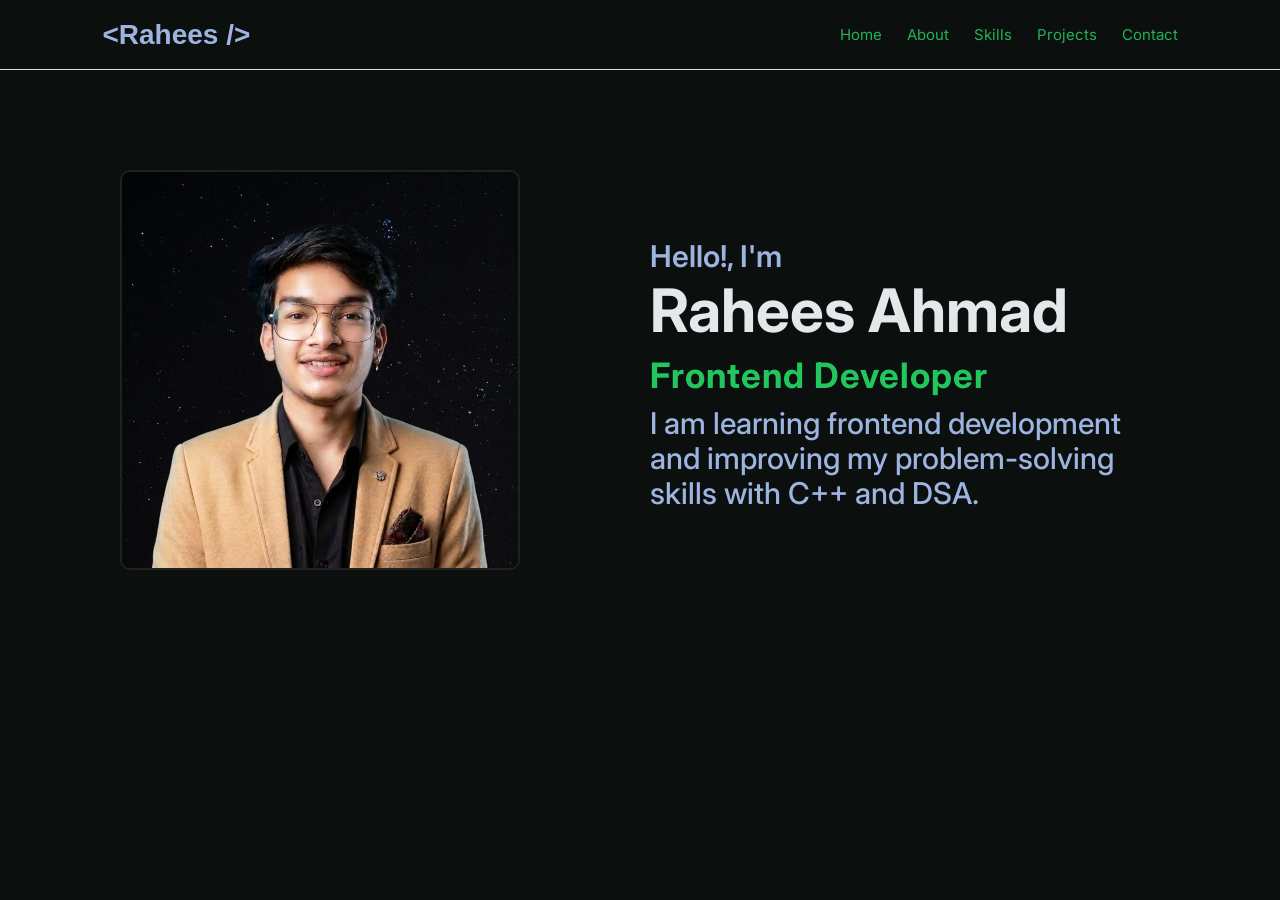
==== Portfolio.html @ 4cfa765a "intial commit" ====
<!DOCTYPE html>
<html lang="en">
<head>
    <meta charset="UTF-8">
    <meta name="viewport" content="width=device-width, initial-scale=1.0">
    <title>Rahees Ahmad | Portfolio</title>
    <link rel="stylesheet" href="Portfolio.css">
    <link rel="preconnect" href="https://fonts.googleapis.com">
<link rel="preconnect" href="https://fonts.gstatic.com" crossorigin>
<link href="https://fonts.googleapis.com/css2?family=Inter:ital,opsz,wght@0,14..32,100..900;1,14..32,100..900&display=swap" rel="stylesheet">
  
</head>

<body>
    <nav id="navbar">
    
        <h2>&lt;Rahees /&gt;</h2>

        <div class="nav-links">
            <a href="#home">Home</a>
            <a href="#about">About</a>
            <a href="#skills">Skills</a>
            <a href="#projects">Projects</a>
            <a href="#contact">Contact</a>
        </div>
    </nav>
   <main>
    <section id="home">
        <div id="profilepic">
            <img src="profilepic.jpeg" alt="Rahees Ahmad" >
        </div>
        <div id="profile">
            <p>Hello!, I'm</p>
            <h1>Rahees Ahmad</h1>
            <h3>Frontend Developer</h3>
            <p>I am learning frontend development and improving my problem-solving skills with C++ and DSA. </p>
        </div>
    </section>
 </main>
</body>
</html>
---- Portfolio.css ----
* {
    margin: 0;
    padding: 0;
    box-sizing: border-box;
    scroll-behavior: smooth;
}

body {
    
    background: #0b0f0e;
    color: #e5e7eb;
    font-family: "Inter", sans-serif;
   font-optical-sizing: auto;
   font-weight: 400;
   font-style: normal;
     background-image: url("https://images.unsplash.com/photo-1577657254137-b81fccd70587?q=80&w=1074&auto=format&fit=crop&ixlib=rb-4.1.0&ixid=M3wxMjA3fDB8MHxwaG90by1wYWdlfHx8fGVufDB8fHx8fA%3D%3D");
    background-size: cover;
    background-position: center;
    background-repeat: no-repeat;
   
}

#navbar {
    height: 70px;
    padding: 0 8%;

    display: flex;
    justify-content: space-between;
    align-items: center;

    background-image: url("https://images.unsplash.com/photo-1544637912-761c7e212891?q=80&w=1244&auto=format&fit=crop&ixlib=rb-4.1.0&ixid=M3wxMjA3fDB8MHxwaG90by1wYWdlfHx8fGVufDB8fHx8fA%3D%3D");
    background-position: center;
    background-size: cover;
    background-repeat: no-repeat;

    border-bottom: 1px solid #ddd;

    position: sticky;
    top: 0;
    z-index: 10;
}

#navbar h2 {
    font-size: 28px;
    font-family: 'Gill Sans', 'Gill Sans MT', Calibri, 'Trebuchet MS', sans-serif;
    color: #9db4e1;
}

.nav-links {
    display: flex;
    gap: 25px;
}

.nav-links a {
    text-decoration: none;
    color: #23b257;
    font-size: 15px;
}

.nav-links a:hover {
    color: #86efac;
    text-decoration: underline;
}

#home {
  margin-top: 100px;
    display: flex;
    justify-content: center;
    align-items: center;
    gap: 100px;
    
    
    
}

#profilepic {
    margin-left: 20px;
    width: 400px;
    height:400px ;
    border: 2px solid #212121;
    border-radius: 10px;
    overflow: hidden;
    transform: translate(-30px);
}

#profilepic img {
    width: 100%;
    height: 100%;
    object-fit: cover;
    object-position: center top;
}

#profile {
    margin-top: 0px;
    max-width: 500px;

}

#profile h1{
    font-size: 60px;
}
#profile h3{
    margin-top: 8px;
    font-size: 35px;
     color: #22c55e;
     font-weight: 700;
     letter-spacing: 1px;
    
}
#profile p{
    font-size: 30px;
    margin-top: 10px;
   line-height: 35px;
}
#profile p:first-child {
    color: #9db4e1;
    font-weight: 600;
}
#profile p:last-child {
    color: #9db4e1;
    font-weight: 500;
    
}
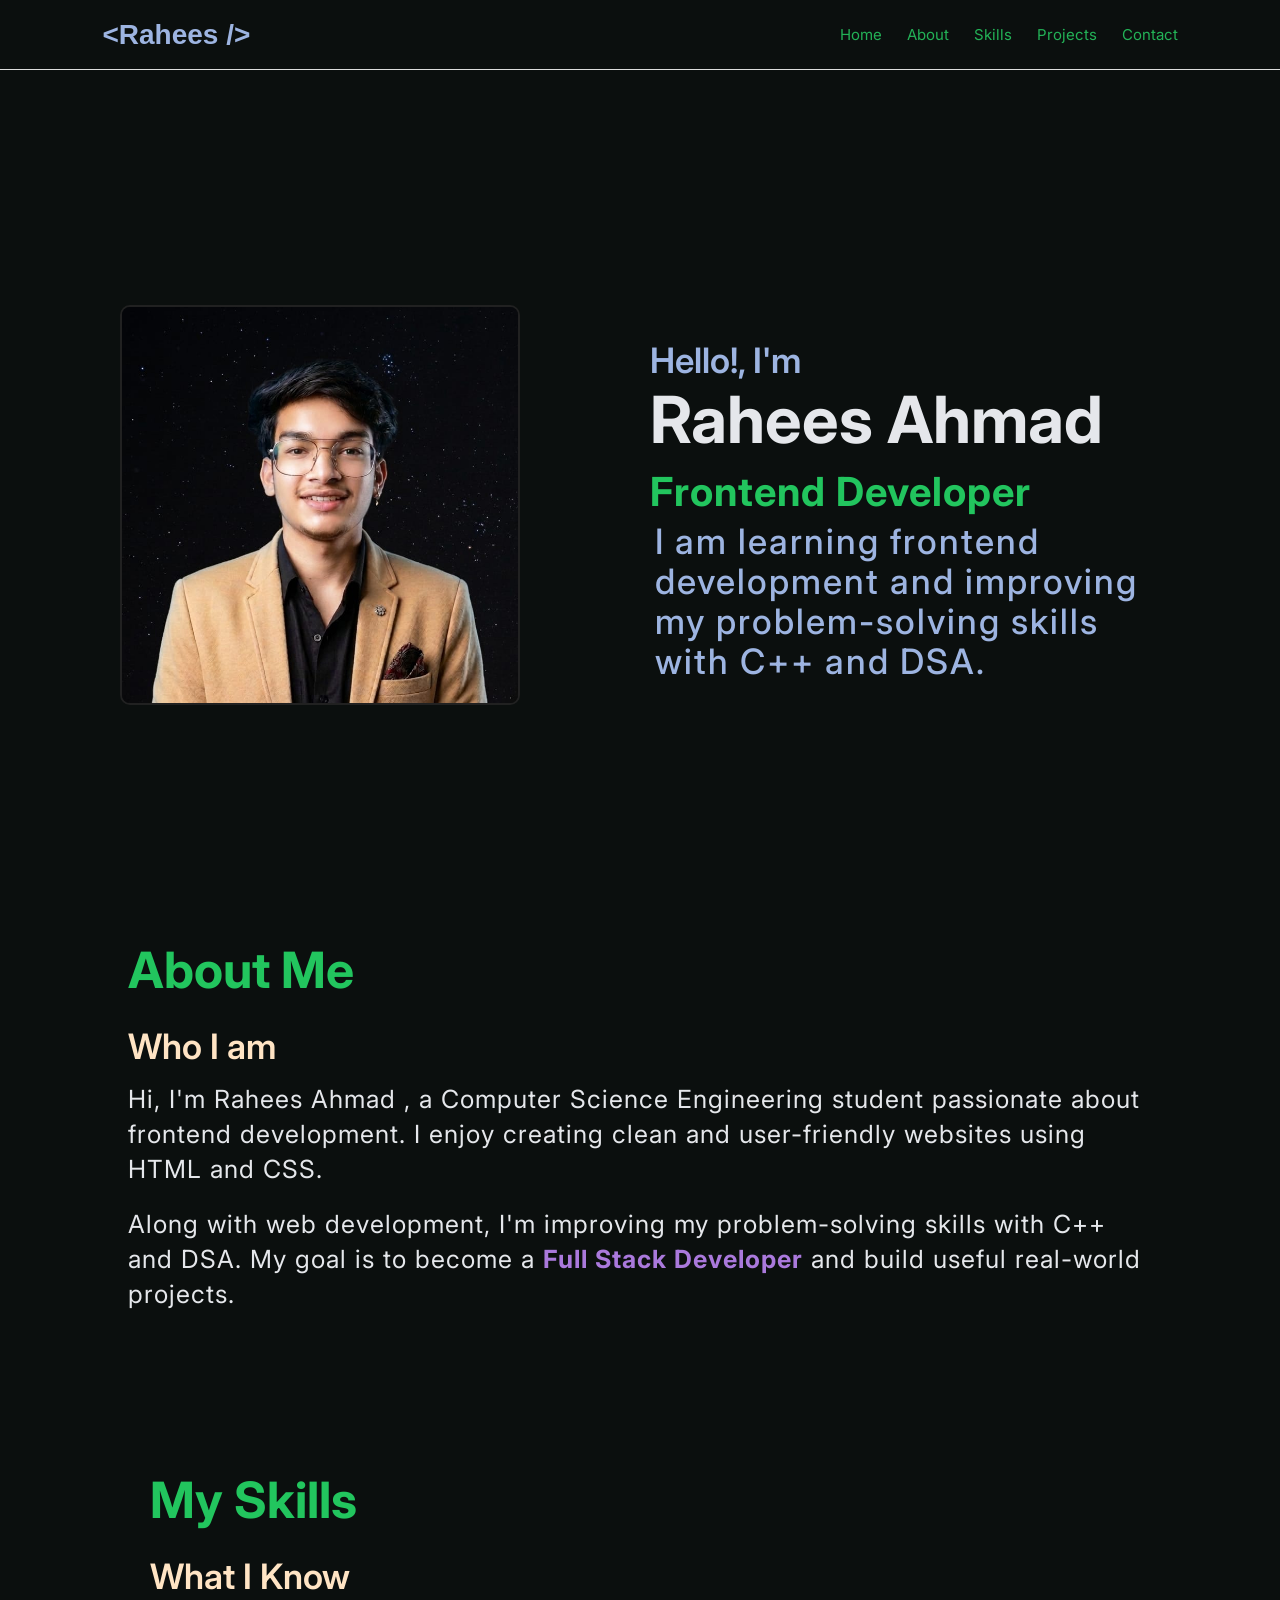
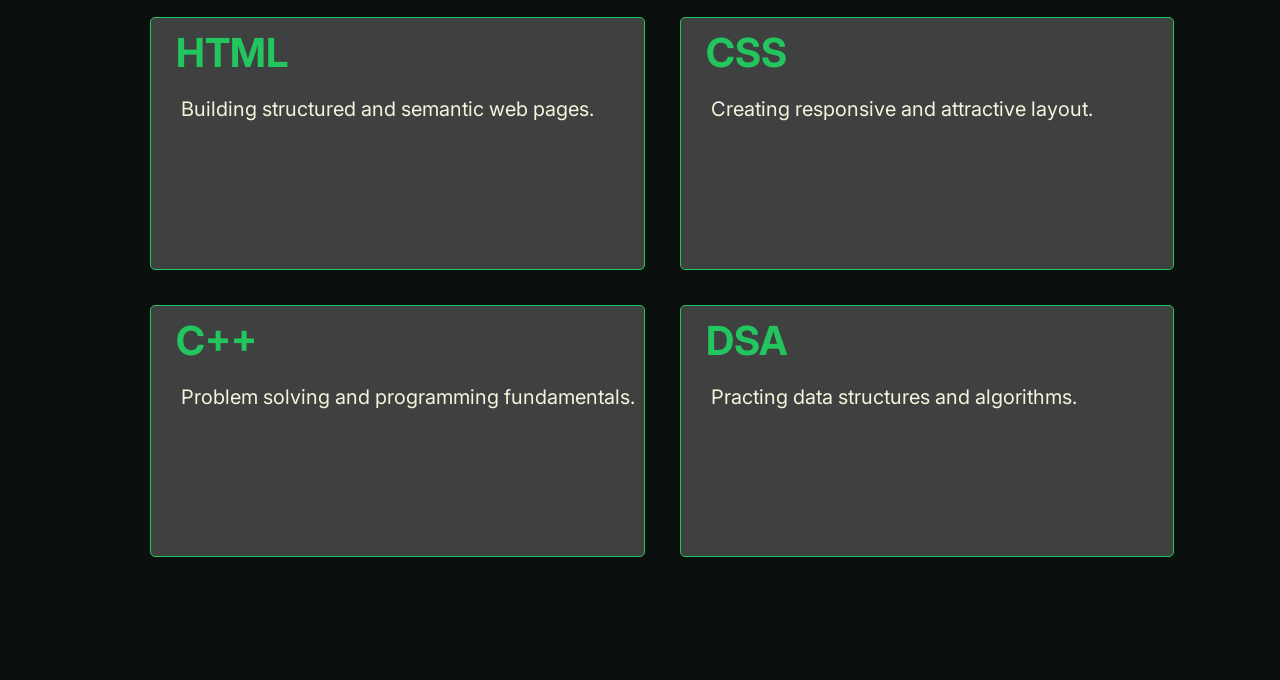
==== commit a762f720: "added skills" ====
--- a/Portfolio.html
+++ b/Portfolio.html
@@ -36,6 +36,48 @@
             <p>I am learning frontend development and improving my problem-solving skills with C++ and DSA. </p>
         </div>
     </section>
+
+    <section id="about">
+       <div id="content">
+         <h2> About Me</h2>
+         <h3>Who I am</h3>
+          <p id="content1">
+            Hi, I'm Rahees Ahmad , a Computer Science Engineering student passionate about frontend development. I enjoy creating clean and user-friendly websites using HTML and CSS.
+          </p>
+          <br>
+          <p id="content2">
+            Along with web development, I'm improving my problem-solving skills with C++ and DSA.
+            My goal is to become a <strong>Full Stack Developer</strong> and build useful real-world projects.
+         </p>
+       </div>
+    </section>
+    <section id="skills">
+        <div id="skill-content">
+            <h2>My Skills</h2>
+            <h3>What I Know</h3>
+        </div>
+        <div id="cards">
+            <div class="card" id="card1">
+              
+                 <h3>HTML</h3>
+                 <p>Building structured and semantic web pages.</p>
+            </div>
+            <div class="card">
+                <h3>CSS</h3>
+                <p>Creating responsive and attractive layout.</p>
+            </div>
+            <div class="card">
+                <h3>C++</h3>
+                <p>Problem solving and programming fundamentals.</p>
+            </div>
+
+            <div class="card">
+                <h3>DSA</h3>
+                <p>Practing data structures and algorithms.</p>
+            </div>
+        </div>
+
+    </section>
  </main>
 </body>
 </html>
--- a/Portfolio.css
+++ b/Portfolio.css
@@ -63,13 +63,12 @@
 }
 
 #home {
-  margin-top: 100px;
+    min-height: 70vh;
+  margin-top: 120px;
     display: flex;
     justify-content: center;
     align-items: center;
     gap: 100px;
-    
-    
     
 }
 
@@ -93,31 +92,132 @@
 #profile {
     margin-top: 0px;
     max-width: 500px;
-
 }
 
 #profile h1{
-    font-size: 60px;
+    font-size: 65px;
 }
 #profile h3{
     margin-top: 8px;
-    font-size: 35px;
+    font-size: 40px;
      color: #22c55e;
      font-weight: 700;
      letter-spacing: 1px;
     
 }
 #profile p{
-    font-size: 30px;
+    font-size: 35px;
     margin-top: 10px;
-   line-height: 35px;
+   line-height: 40px;
 }
 #profile p:first-child {
     color: #9db4e1;
     font-weight: 600;
+    
 }
 #profile p:last-child {
+    margin-top: 5px;
     color: #9db4e1;
     font-weight: 500;
-    
-}+    letter-spacing: 2px;
+    padding-left: 5px;
+    
+}
+
+
+#about{
+    min-height: 70vh;
+    padding: 100px 10%;
+    margin-top: 20px;
+}
+#content{
+    max-width: 80vw;
+}
+#about h2{
+    font-size: 50px;
+    margin-bottom: 25px;
+    font-weight: 700;
+    color: #22c55e;
+
+}
+#about h3{
+    font-size: 35px;
+    margin-bottom: 15px;
+    font-weight: 600;
+    color: bisque;
+}
+#content1{
+    font-size: 25px;
+    line-height: 35px;
+    letter-spacing: 1px;
+    
+}
+#content2{
+    font-size: 25px;
+    line-height: 35px;
+    letter-spacing: 1px;
+}
+strong{
+    color: #aa79dc;
+    
+}
+
+#skills{
+    min-height: 90vh;
+    min-width: 80vw;
+    padding-left: 150px;
+   
+}
+
+#skill-content h2{
+    font-size: 50px;
+    margin-bottom: 25px;
+    font-weight: 700;
+    color: #22c55e;
+}
+
+#skill-content h3{
+        font-size: 35px;
+    margin-bottom: 20px;
+    font-weight: 600;
+    color: bisque;
+}
+
+#cards{
+    width: 80vw;
+    height: 60vh;
+    display: grid;
+    grid-template-columns: repeat(2,1fr);
+    justify-content: center;
+    gap: 35px;
+}
+.card{
+    font-size: 25px;
+    background-color: #3f4040;
+    color: rgb(34, 197, 94);
+    padding-bottom: 10px;
+    padding-left: 10px;
+    padding-top: 10px;
+    border-radius: 5px;
+    max-width: 600px;
+    border: 1px solid rgb(34,197,94);
+
+}
+.card h3{
+     padding-left: 15px;
+     padding-bottom: 20px;
+    font-size: 40px;
+    align-content: center;
+}
+.card p{
+    padding-left: 20px;
+    font-size: 20px;
+    color:beige;
+}
+.card img{
+    width: 60px;
+    height: 60px;
+  object-fit: contain;
+  transition: .3s;
+}
+
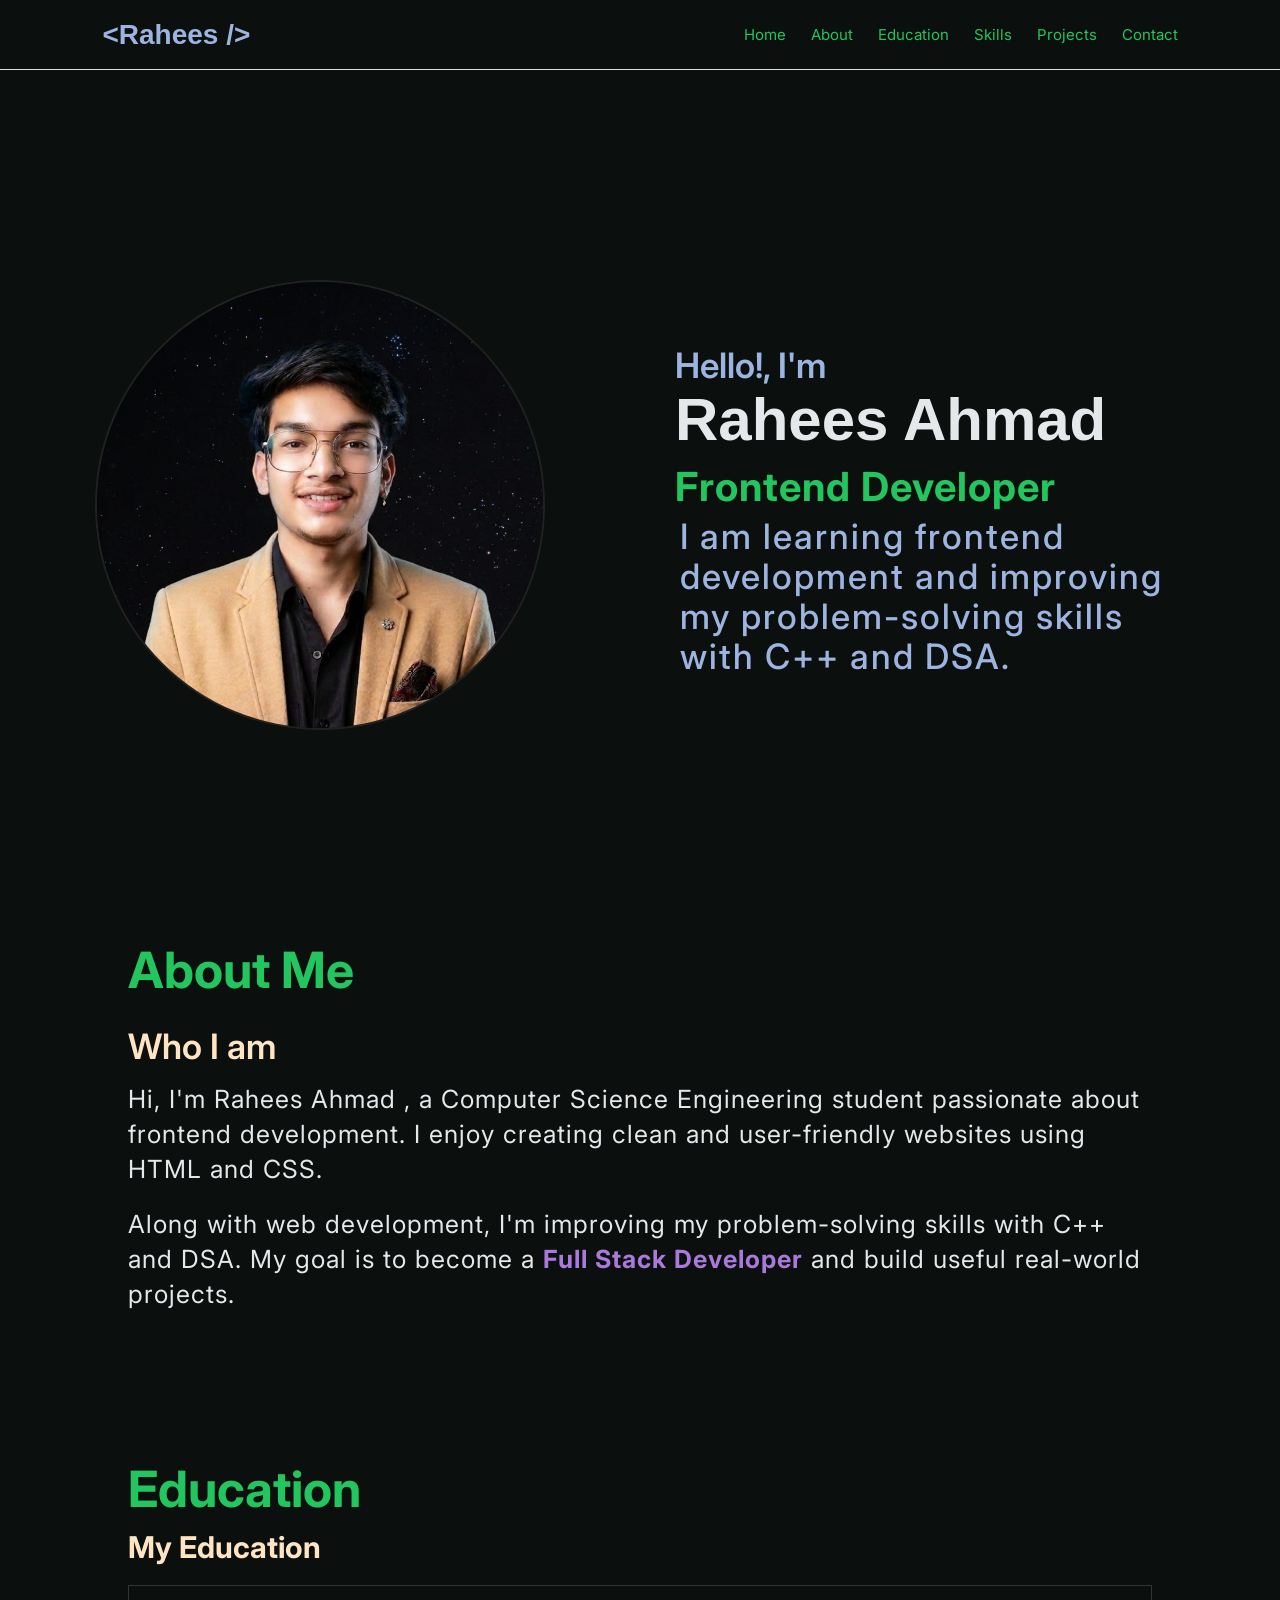
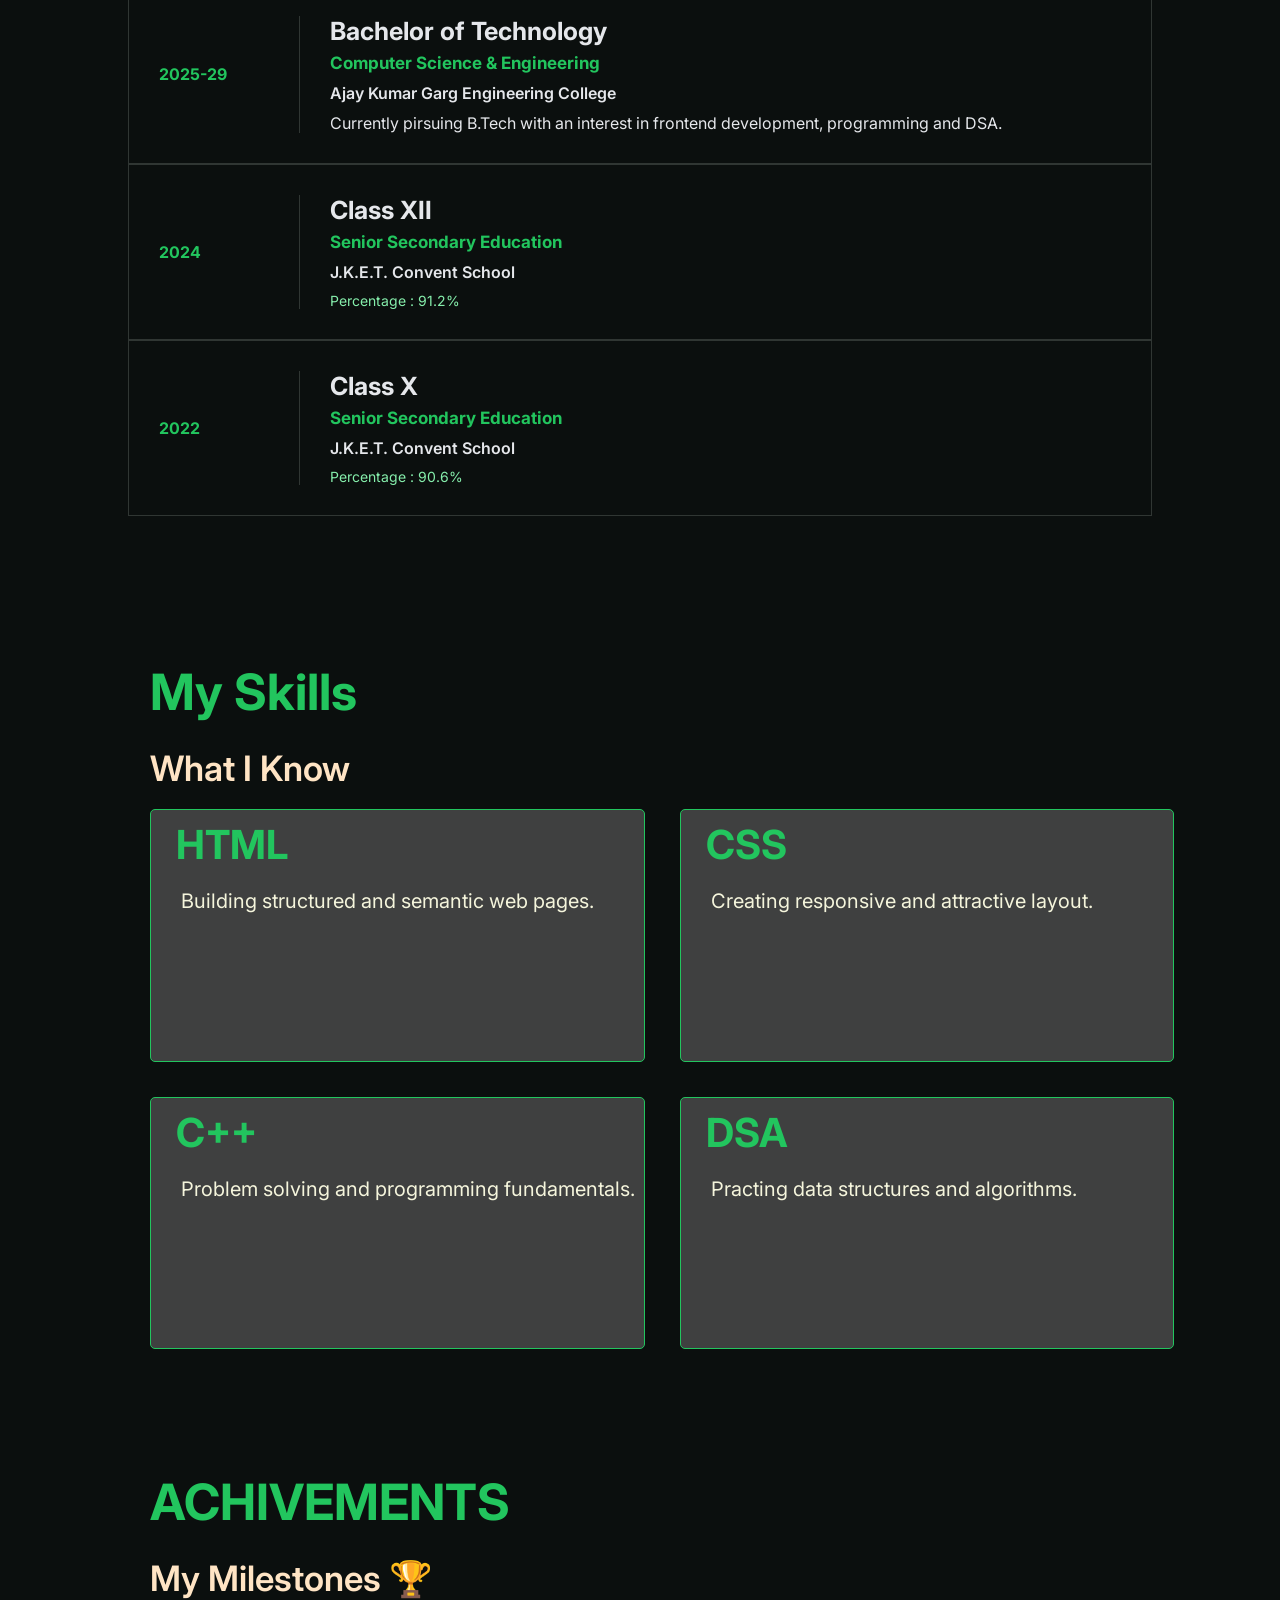
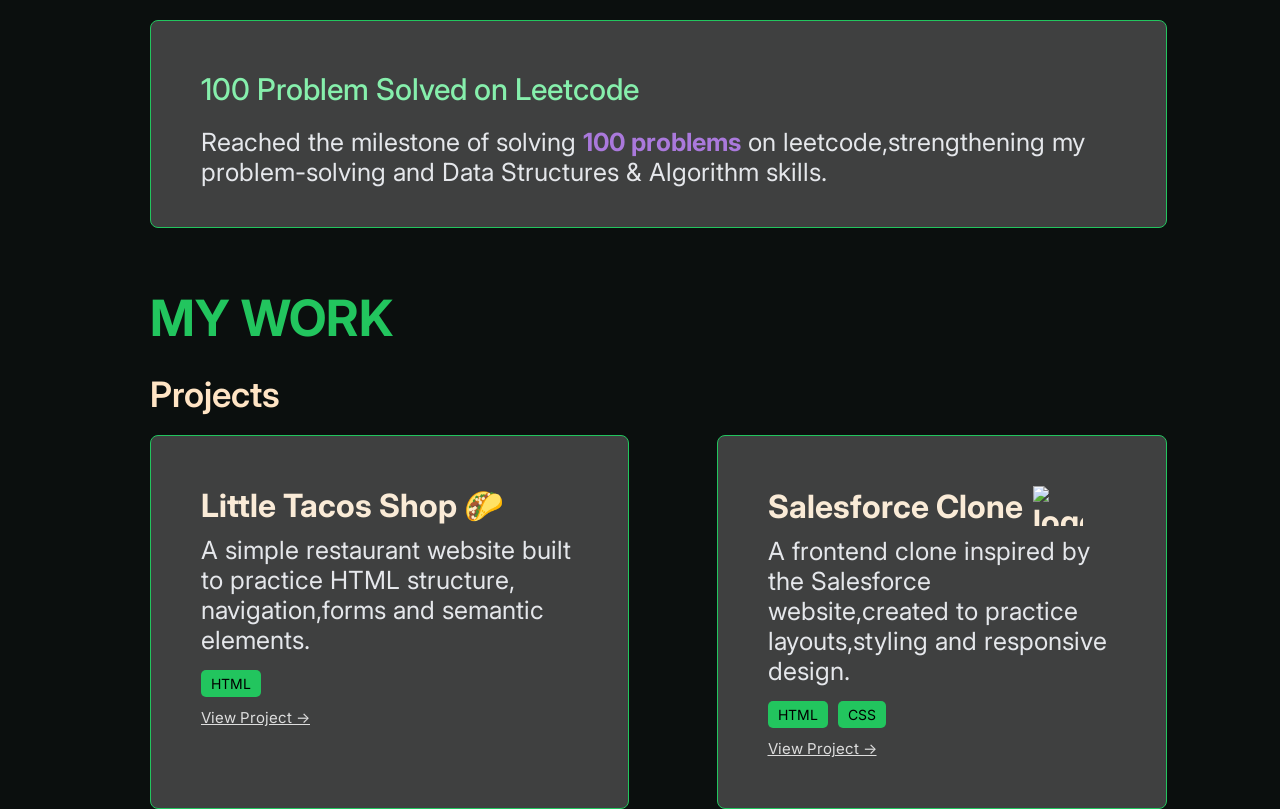
==== commit 48e01bc2: "added education and projects" ====
--- a/Portfolio.html
+++ b/Portfolio.html
@@ -19,6 +19,7 @@
         <div class="nav-links">
             <a href="#home">Home</a>
             <a href="#about">About</a>
+            <a href="#education">Education</a>
             <a href="#skills">Skills</a>
             <a href="#projects">Projects</a>
             <a href="#contact">Contact</a>
@@ -51,6 +52,67 @@
          </p>
        </div>
     </section>
+
+
+
+
+    <section id="education">
+         <h2>Education</h2>
+         <h3 id="myedu">My Education</h3>
+         <div class="education-container">
+            <div class="education-card">
+                <div class="education-year">
+                    2025-29
+                </div>
+                <div class="education-content">
+                    <h3>Bachelor of Technology</h3>
+                    <h4>Computer Science & Engineering</h4>
+                    <p class="institution">
+                        Ajay Kumar Garg Engineering College
+                    </p>
+                    <p>
+                        Currently pirsuing B.Tech with an interest in frontend development, programming and DSA.
+                    </p>
+                </div>
+            </div>
+            <div class="education-card">
+                <div class="education-year">
+                    2024
+                </div>
+                <div class="education-content">
+                    <h3>Class XII</h3>
+                    <h4>Senior Secondary Education</h4>
+                    <p class="institution">
+                        J.K.E.T. Convent School
+                    </p>
+                    <p class="result">
+                        Percentage : 91.2%
+                    </p>
+                </div>
+            </div>
+               <div class="education-card">
+                <div class="education-year">
+                    2022
+                </div>
+                <div class="education-content">
+                    <h3>Class X</h3>
+                    <h4>Senior Secondary Education</h4>
+                    <p class="institution">
+                        J.K.E.T. Convent School
+                    </p>
+                    <p class="result">
+                        Percentage : 90.6%
+                    </p>
+                </div>
+            </div>
+         </div>
+
+    </section>
+
+
+
+
+
     <section id="skills">
         <div id="skill-content">
             <h2>My Skills</h2>
@@ -76,8 +138,47 @@
                 <p>Practing data structures and algorithms.</p>
             </div>
         </div>
+    </section>
+    <section id="achivement">
+        <h2>ACHIVEMENTS</h2>
+        <h3>My Milestones 🏆</h3>
+        <div id="achive-content">
+            <h3>100 Problem Solved on Leetcode</h3>
+        
+        <p>Reached the milestone of solving <strong>100 problems</strong> on leetcode,strengthening my problem-solving and  Data Structures & Algorithm skills.</p>
+        </div>
+    </section>
+    <section id="projects">
+        <div id="project-content">
+            <h2>MY WORK</h2>
+            <h3>Projects</h3>
+        </div>
+        <div class="project-card">
+            <div id="tacos-shop">
+                <h3>Little Tacos Shop 🌮</h3>
+                <p>A simple restaurant website built to practice HTML structure, navigation,forms and semantic elements.</p>
+                <div class="project-tags">
+                    <span>HTML</span>
+                </div>
+                <a href="#" class="project-link">
+                    View Project →         </a>
+            </div>
+    
+           
+            <div id="clone">
+                <h3>Salesforce Clone <img src="https://login.salesforce.com/img/logo214.svg" alt="logo"></h3>
+                <p>A frontend clone inspired by the Salesforce website,created to practice layouts,styling and responsive design.</p>
+                <div class="project-tags">
+                    <span>HTML</span>
+                    <span>CSS</span>
+                </div>
+                <a href="#" class="project-link">
+                    View Project →         </a>
+            </div>
+            </div>
+        </div>
+    </section>
 
-    </section>
  </main>
 </body>
 </html>
--- a/Portfolio.css
+++ b/Portfolio.css
@@ -53,7 +53,7 @@
 
 .nav-links a {
     text-decoration: none;
-    color: #23b257;
+    color:  #22c55e;
     font-size: 15px;
 }
 
@@ -74,10 +74,10 @@
 
 #profilepic {
     margin-left: 20px;
-    width: 400px;
-    height:400px ;
+    width: 450px;
+    height:450px;
     border: 2px solid #212121;
-    border-radius: 10px;
+    border-radius:50%;
     overflow: hidden;
     transform: translate(-30px);
 }
@@ -95,7 +95,8 @@
 }
 
 #profile h1{
-    font-size: 65px;
+    font-size: 60px;
+    font-family: 'Segoe UI', Tahoma, Geneva, Verdana, sans-serif;
 }
 #profile h3{
     margin-top: 8px;
@@ -126,8 +127,8 @@
 
 
 #about{
-    min-height: 70vh;
-    padding: 100px 10%;
+    min-height: auto;
+    padding: 100px 10% 50px;
     margin-top: 20px;
 }
 #content{
@@ -162,6 +163,74 @@
     
 }
 
+#education{
+    min-height: 100vh;
+    padding: 30px 10% 80px;
+
+    display: flex;
+    flex-direction: column;
+    justify-content: center;
+}
+#education h2{
+    color: #22c55e;
+    font-size: 50px;
+    margin-bottom: 10px;
+}
+#myedu {
+    color:bisque;
+    font-size: 30px;
+    margin-bottom: 20px;
+}
+
+.education-cointainer{
+    max-width:900px;
+    margin: auto;
+    display: flex;
+    flex-direction: column;
+    gap: 25px;
+}
+
+.education-card{
+    display: flex;
+    align-items: center;
+    gap: 30px;
+    padding: 30px;
+    border: 1px solid #303633;
+}
+.education-card:hover{
+    border-color: #22c55e;
+    transform: translateX(8px);
+}
+
+.education-year{
+    min-width: 110px;
+    color: #22c55e;
+    font-size: 16px;
+    font-weight: 700;
+}
+.education-content{
+    border-left: 1px solid #303633;
+    padding-left: 30px;
+}
+.education-content h3{
+color: #e5e7eb;
+font-size: 25px;
+margin-bottom: 7px;
+}
+.education-content h4{
+    color: #22c55e;
+    font-size: 17px;
+    margin-bottom: 10px;
+}
+.institution{
+    color: #e5e7eb;
+    font-weight: 600;
+    margin-bottom: 10px;
+}
+.result{
+    color: #86efac;
+    font-size: 14px;
+}
 #skills{
     min-height: 90vh;
     min-width: 80vw;
@@ -214,10 +283,155 @@
     font-size: 20px;
     color:beige;
 }
-.card img{
-    width: 60px;
-    height: 60px;
-  object-fit: contain;
-  transition: .3s;
-}
-
+
+
+
+#achivement{
+    min-height: auto;
+    min-width: 80vw;
+    padding-left: 150px;
+    margin-bottom: 60px;
+   
+}
+
+#achivement h2{
+    font-size: 50px;
+    margin-bottom: 25px;
+    font-weight: 700;
+    color: #22c55e;
+
+}
+
+#achivement h3{
+    font-size: 35px;
+    margin-bottom: 20px;
+    font-weight: 600;
+    color: bisque;
+}
+
+
+#achive-content{
+    width: 90%;
+    padding-left: 50px;
+    padding-right: 50px;
+    padding-top: 50px;
+    padding-bottom: 40px;
+    background-color: #3f4040;
+    border: 1px solid rgb(34,197,94) ;
+    border-radius: 8px;
+
+}
+
+#achive-content h3{
+    font-size: 30px;
+    margin-bottom: 20px;
+    font-weight: 500;
+    color: #86efac;
+
+}
+
+#achive-content p{
+    font-size: 25px;
+}
+
+#projects{
+    padding-left: 150px;
+
+}
+
+#project-content h2{
+    font-size: 50px;
+    margin-bottom: 25px;
+    font-weight: 700;
+    color: #22c55e;
+}
+
+#project-content h3{
+         font-size: 35px;
+    margin-bottom: 20px;
+    font-weight: 600;
+    color: bisque;
+}
+
+.project-card {
+    display: grid;
+    grid-template-columns: repeat(2, 1fr);
+    gap: 3px;
+}
+
+.project-tags{
+    display: flex;
+    gap: 10px;
+
+}
+.project-tags span {
+    background: #22c55e;
+    color: black;
+    padding: 5px 10px;
+    border-radius: 5px;
+    font-size: 14px;
+    margin-bottom: 10px;
+}
+
+#tacos-shop,
+#clone {
+
+    padding: 50px;
+    background-color: #3f4040;
+    border: 1px solid rgb(34, 197, 94);
+    border-radius: 8px;
+}
+#tacos-shop{
+       width: 85%;
+}
+#tacos-shop h3{
+    font-size: 32px;
+    color: antiquewhite;
+    margin-bottom: 10px;
+
+}
+#tacos-shop p{
+    font-size: 25px;
+     margin-bottom: 15px;
+}
+
+#clone{
+   width: 80%;
+   margin-right: 8px;
+}
+
+
+#clone h3 {
+    display: flex;
+    align-items: center;
+    gap: 10px;
+    font-size: 32px;
+      color: antiquewhite;
+    margin-bottom: 10px;
+
+}
+
+#clone p{
+    font-size: 25px;
+     margin-bottom: 15px;
+}
+
+
+#clone img {
+    width: 50px;
+    height: 40px;
+    object-fit: contain;
+}
+
+.project-link{
+    font-size: 15px;
+    color: #ddd;
+}
+
+.project-link:visited {
+    color: #aa79dc;
+}
+
+.project-link:hover {
+    color: #22c55e;
+}
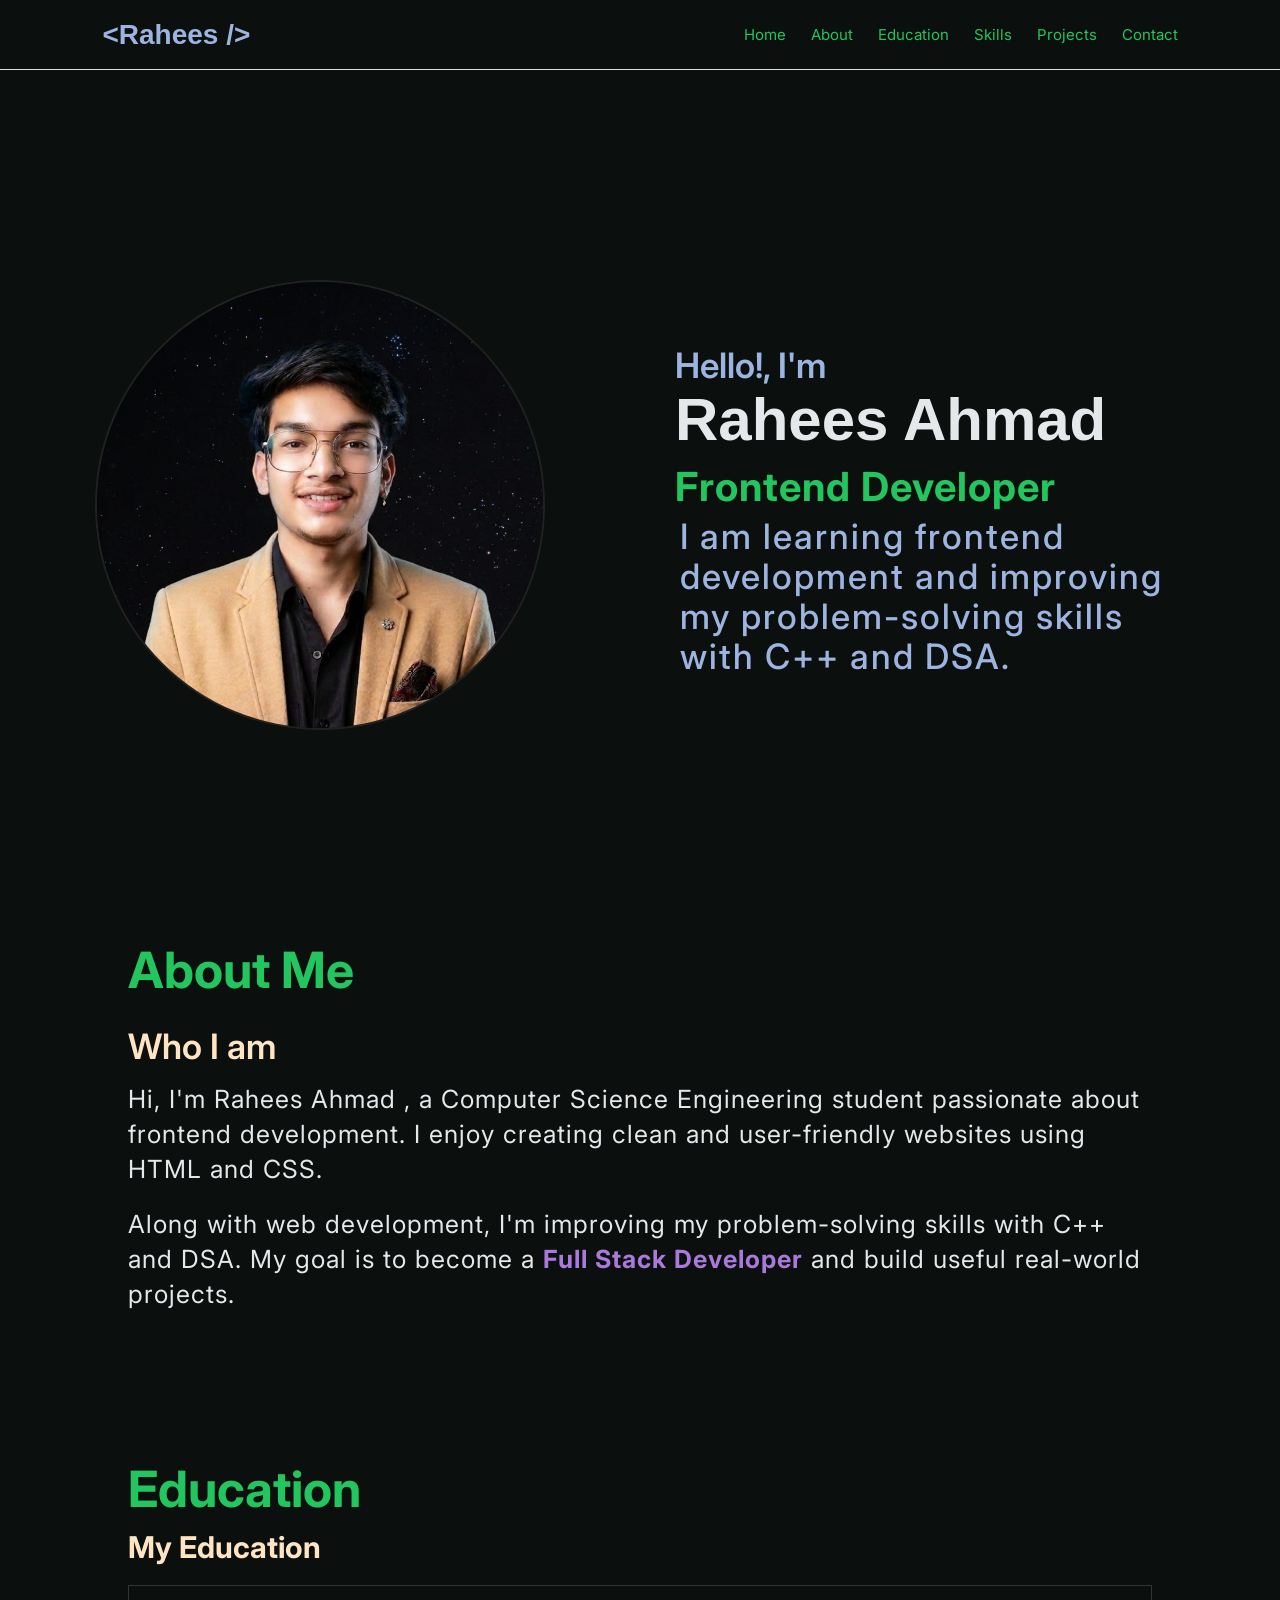
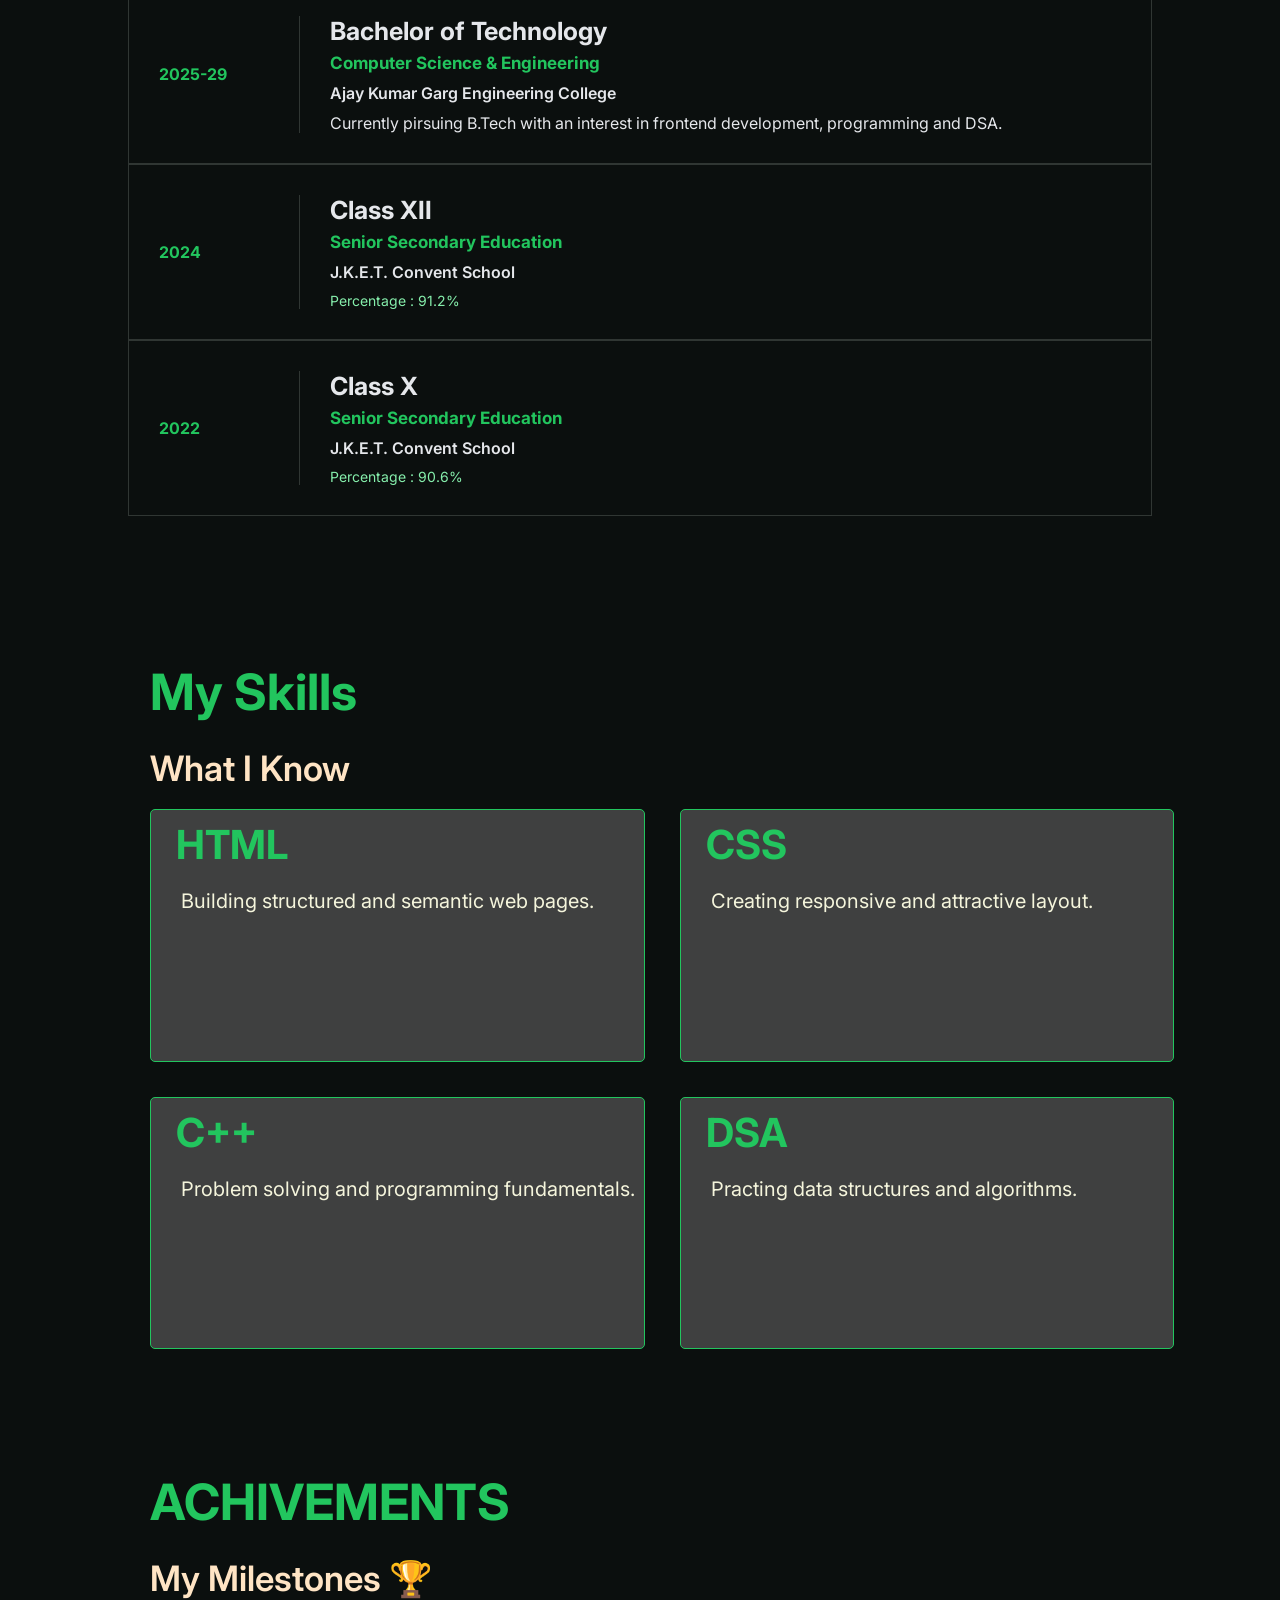
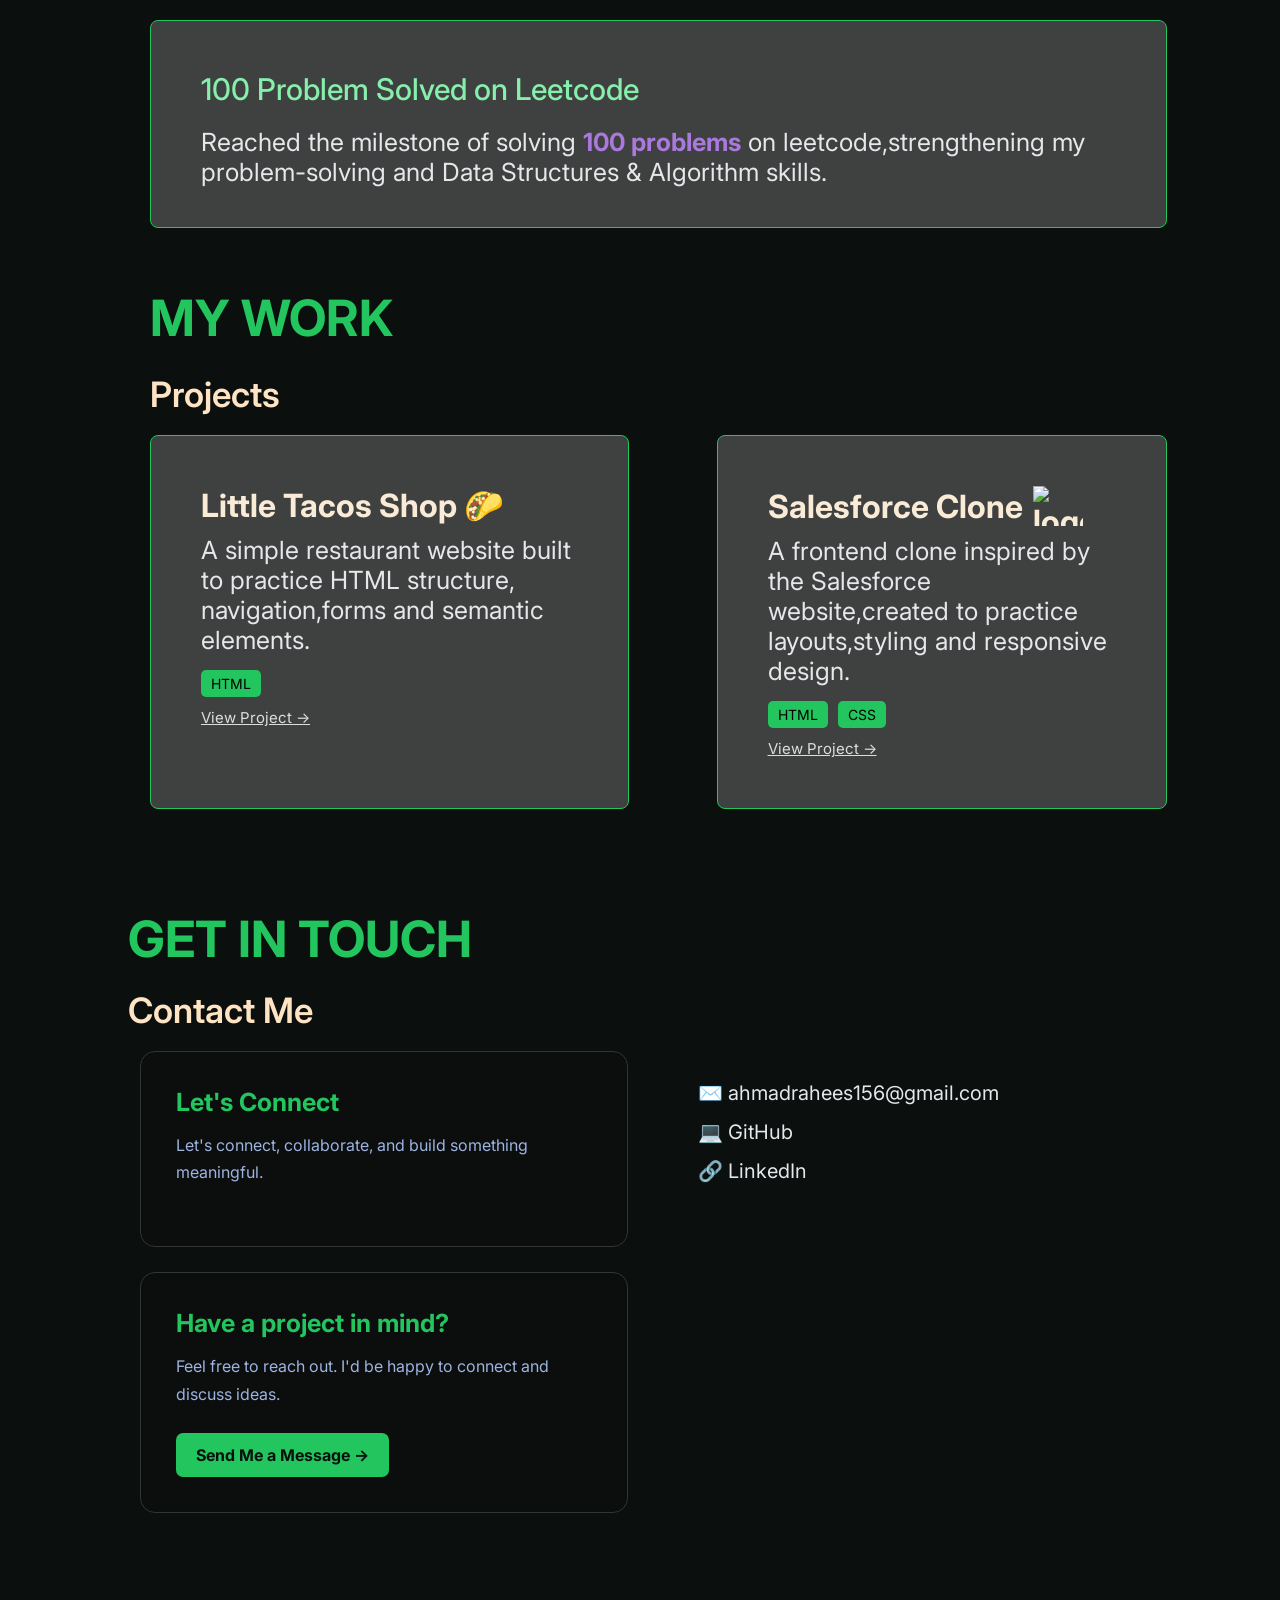
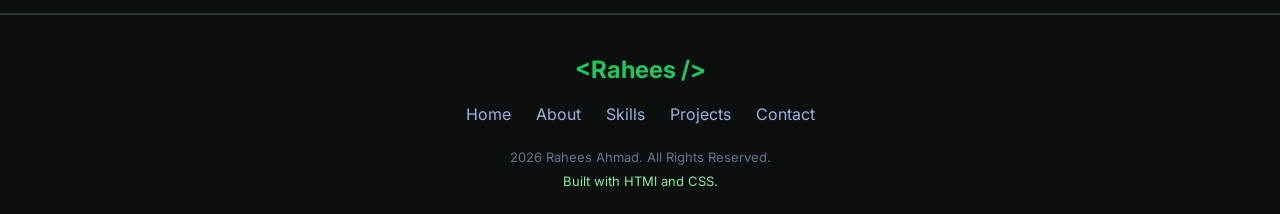
==== commit 7c8a526d: "added contact me" ====
--- a/Portfolio.html
+++ b/Portfolio.html
@@ -4,6 +4,8 @@
     <meta charset="UTF-8">
     <meta name="viewport" content="width=device-width, initial-scale=1.0">
     <title>Rahees Ahmad | Portfolio</title>
+    <link  href="https://cdn.jsdelivr.net/npm/remixicon@4.9.0/fonts/remixicon.css"
+     rel="stylesheet"/>
     <link rel="stylesheet" href="Portfolio.css">
     <link rel="preconnect" href="https://fonts.googleapis.com">
 <link rel="preconnect" href="https://fonts.gstatic.com" crossorigin>
@@ -13,17 +15,15 @@
 
 <body>
     <nav id="navbar">
-    
         <h2>&lt;Rahees /&gt;</h2>
-
-        <div class="nav-links">
-            <a href="#home">Home</a>
-            <a href="#about">About</a>
-            <a href="#education">Education</a>
-            <a href="#skills">Skills</a>
-            <a href="#projects">Projects</a>
-            <a href="#contact">Contact</a>
-        </div>
+          <div class="nav-links">
+             <a href="#home">Home</a>
+             <a href="#about">About</a>
+             <a href="#education">Education</a>
+             <a href="#skills">Skills</a>
+             <a href="#projects">Projects</a>
+             <a href="#contact">Contact</a>
+          </div>
     </nav>
    <main>
     <section id="home">
@@ -41,26 +41,23 @@
     <section id="about">
        <div id="content">
          <h2> About Me</h2>
-         <h3>Who I am</h3>
-          <p id="content1">
-            Hi, I'm Rahees Ahmad , a Computer Science Engineering student passionate about frontend development. I enjoy creating clean and user-friendly websites using HTML and CSS.
-          </p>
-          <br>
-          <p id="content2">
-            Along with web development, I'm improving my problem-solving skills with C++ and DSA.
-            My goal is to become a <strong>Full Stack Developer</strong> and build useful real-world projects.
-         </p>
+           <h3>Who I am</h3>
+             <p id="content1">
+               Hi, I'm Rahees Ahmad , a Computer Science Engineering student passionate about frontend development. I enjoy creating clean and user-friendly websites using HTML and CSS.
+             </p>
+           <br>
+            <p id="content2">
+             Along with web development, I'm improving my problem-solving skills with C++ and DSA.
+             My goal is to become a <strong>Full Stack Developer</strong> and build useful real-world projects.
+           </p>
        </div>
     </section>
 
-
-
-
     <section id="education">
-         <h2>Education</h2>
-         <h3 id="myedu">My Education</h3>
-         <div class="education-container">
-            <div class="education-card">
+          <h2>Education</h2>
+          <h3 id="myedu">My Education</h3>
+           <div class="education-container">
+             <div class="education-card">
                 <div class="education-year">
                     2025-29
                 </div>
@@ -109,18 +106,13 @@
 
     </section>
 
-
-
-
-
     <section id="skills">
         <div id="skill-content">
             <h2>My Skills</h2>
             <h3>What I Know</h3>
         </div>
         <div id="cards">
-            <div class="card" id="card1">
-              
+            <div class="card" id="card1"> 
                  <h3>HTML</h3>
                  <p>Building structured and semantic web pages.</p>
             </div>
@@ -132,22 +124,22 @@
                 <h3>C++</h3>
                 <p>Problem solving and programming fundamentals.</p>
             </div>
-
             <div class="card">
                 <h3>DSA</h3>
                 <p>Practing data structures and algorithms.</p>
             </div>
         </div>
     </section>
+
     <section id="achivement">
         <h2>ACHIVEMENTS</h2>
         <h3>My Milestones 🏆</h3>
         <div id="achive-content">
             <h3>100 Problem Solved on Leetcode</h3>
-        
         <p>Reached the milestone of solving <strong>100 problems</strong> on leetcode,strengthening my problem-solving and  Data Structures & Algorithm skills.</p>
         </div>
-    </section>
+     </section>
+
     <section id="projects">
         <div id="project-content">
             <h2>MY WORK</h2>
@@ -161,10 +153,9 @@
                     <span>HTML</span>
                 </div>
                 <a href="#" class="project-link">
-                    View Project →         </a>
-            </div>
-    
-           
+                    View Project →        
+                </a>
+            </div>
             <div id="clone">
                 <h3>Salesforce Clone <img src="https://login.salesforce.com/img/logo214.svg" alt="logo"></h3>
                 <p>A frontend clone inspired by the Salesforce website,created to practice layouts,styling and responsive design.</p>
@@ -173,12 +164,53 @@
                     <span>CSS</span>
                 </div>
                 <a href="#" class="project-link">
-                    View Project →         </a>
-            </div>
-            </div>
-        </div>
-    </section>
-
+                    View Project →        
+                 </a>
+            </div>
+            </div>
+        </div>
+    </section>
+
+  <section id="contact">
+     <div id="contact-heading">
+        <h2>GET IN TOUCH</h2>
+        <h3>Contact Me</h3>
+     </div>
+     <div class="contact-container">
+        <div class="contact-info">
+            <h3>Let's Connect</h3>
+            <p>Let's connect, collaborate, and build something meaningful.</p>
+        </div>
+        <div class="contact-links">
+            <a href="mailto:ahmadrahees156@gmail.com">✉️ ahmadrahees156@gmail.com</a>
+            <a href="https://github.com/ahmadrahees156-creator">💻 GitHub</a>
+            <a href="https://www.linkedin.com/in/rahees-ahmad-47b028389?utm_source=share_via&utm_content=profile&utm_medium=member_android">🔗 LinkedIn</a>
+        </div>
+        <div class="message">
+            <h3>Have a project in mind?</h3>
+            <p>Feel free to reach out. I'd be happy to connect and discuss ideas.</p>
+            <a href="mailto:ahmadrahees156@gmail.com" class="contact-button"> Send Me a Message → </a>
+        </div>
+     </div>
+     </div>
+ </section>
+
+ <section id="footer">
+    <div class="footerlogo">
+        &lt;Rahees /&gt;
+    </div>
+    <div class="footer-links">
+        <a href="#home">Home</a>
+        <a href="#about">About</a>
+        <a href="#skills">Skills</a>
+        <a href="#projects">Projects</a>
+        <a href="#contact">Contact</a>
+    </div>
+    <p>
+     <i class="ri-copyright-line"></i> 2026 Rahees Ahmad. All Rights Reserved.
+    </p>
+    <p class="footer-made"> Built with HTMl and CSS.</p>
+ </section>
  </main>
 </body>
 </html>
--- a/Portfolio.css
+++ b/Portfolio.css
@@ -5,36 +5,31 @@
     scroll-behavior: smooth;
 }
 
-body {
-    
+body { 
     background: #0b0f0e;
     color: #e5e7eb;
     font-family: "Inter", sans-serif;
    font-optical-sizing: auto;
    font-weight: 400;
    font-style: normal;
-     background-image: url("https://images.unsplash.com/photo-1577657254137-b81fccd70587?q=80&w=1074&auto=format&fit=crop&ixlib=rb-4.1.0&ixid=M3wxMjA3fDB8MHxwaG90by1wYWdlfHx8fGVufDB8fHx8fA%3D%3D");
+     
+     
     background-size: cover;
     background-position: center;
-    background-repeat: no-repeat;
-   
+    background-repeat: no-repeat;  
 }
 
 #navbar {
     height: 70px;
     padding: 0 8%;
-
     display: flex;
     justify-content: space-between;
     align-items: center;
-
     background-image: url("https://images.unsplash.com/photo-1544637912-761c7e212891?q=80&w=1244&auto=format&fit=crop&ixlib=rb-4.1.0&ixid=M3wxMjA3fDB8MHxwaG90by1wYWdlfHx8fGVufDB8fHx8fA%3D%3D");
     background-position: center;
     background-size: cover;
     background-repeat: no-repeat;
-
     border-bottom: 1px solid #ddd;
-
     position: sticky;
     top: 0;
     z-index: 10;
@@ -122,10 +117,8 @@
     font-weight: 500;
     letter-spacing: 2px;
     padding-left: 5px;
-    
-}
-
-
+
+}
 #about{
     min-height: auto;
     padding: 100px 10% 50px;
@@ -159,14 +152,12 @@
     letter-spacing: 1px;
 }
 strong{
-    color: #aa79dc;
-    
+    color: #aa79dc;  
 }
 
 #education{
     min-height: 100vh;
     padding: 30px 10% 80px;
-
     display: flex;
     flex-direction: column;
     justify-content: center;
@@ -270,7 +261,6 @@
     border-radius: 5px;
     max-width: 600px;
     border: 1px solid rgb(34,197,94);
-
 }
 .card h3{
      padding-left: 15px;
@@ -284,14 +274,11 @@
     color:beige;
 }
 
-
-
 #achivement{
     min-height: auto;
     min-width: 80vw;
     padding-left: 150px;
-    margin-bottom: 60px;
-   
+    margin-bottom: 60px;  
 }
 
 #achivement h2{
@@ -299,7 +286,6 @@
     margin-bottom: 25px;
     font-weight: 700;
     color: #22c55e;
-
 }
 
 #achivement h3{
@@ -308,7 +294,6 @@
     font-weight: 600;
     color: bisque;
 }
-
 
 #achive-content{
     width: 90%;
@@ -319,7 +304,6 @@
     background-color: #3f4040;
     border: 1px solid rgb(34,197,94) ;
     border-radius: 8px;
-
 }
 
 #achive-content h3{
@@ -327,7 +311,6 @@
     margin-bottom: 20px;
     font-weight: 500;
     color: #86efac;
-
 }
 
 #achive-content p{
@@ -336,7 +319,6 @@
 
 #projects{
     padding-left: 150px;
-
 }
 
 #project-content h2{
@@ -400,7 +382,6 @@
    margin-right: 8px;
 }
 
-
 #clone h3 {
     display: flex;
     align-items: center;
@@ -434,4 +415,122 @@
 
 .project-link:hover {
     color: #22c55e;
+}
+
+#contact{
+    padding: 100px 10%;
+}
+
+#contact-heading h2{
+    font-size: 50px;
+    margin-bottom: 20px;
+    font-weight: 700;
+    color: #22c55e;
+}
+
+#contact-heading h3{
+         font-size: 35px;
+    margin-bottom: 20px;
+    font-weight: 600;
+    color: bisque;
+}
+
+.contact-container{
+    max-width: 1000px;
+    width: 100%;
+    margin: auto;
+    display: grid;
+    grid-template-columns: 1fr 1fr;
+    gap: 25px;
+}
+.contact-info,.message{
+   padding: 35px;
+   border: 1px solid #303633;
+   border-radius: 15px;
+   background: rgba(11,15,14,.85);
+}
+.contact-info :hover,.message :hover{
+    font-size: 25px;
+    border-color: #22c55e;
+}
+
+.contact-info h3,.message h3 {
+    color: #22c55e;
+    font-size: 25px;
+    margin-bottom: 15px;
+}
+
+.contact-info p,.message p {
+    color: #9db4e1;
+    line-height: 1.7;
+    margin-bottom: 25px;
+}
+.contact-links{
+    padding: 30px;
+    margin-left: 15px;
+ display: flex;
+ flex-direction: column;
+ gap: 15px;
+ font-size: 20px;
+}
+.contact-links a {
+   color: #e5e7eb;
+ text-decoration: none;
+}
+
+.contact-links a:hover{
+    color: #22c55e;
+}
+
+.contact-button{
+    display: inline-block;
+    padding: 12px 20px;
+    background: #22c55e;
+    color: #07100b;
+    border-radius: 7px;
+    text-decoration: none;
+    font-weight: 700;
+}
+.contact-button :hover{
+ background: #86efac;
+}
+
+#footer{
+    padding: 40px 10% 25px;
+    text-align: center;
+    border-top: 2px solid #303633;
+    background: rgba(11,15,14,.95);
+}
+.footerlogo{
+    color: #22c55e;
+    font-size: 24px;
+    font-weight: 700;
+    margin-bottom: 20px;
+}
+
+.footer-links{
+    display: flex;
+    justify-content: center;
+      flex-wrap: wrap;
+    gap: 25px;
+    margin-bottom: 25px;
+}
+.footer-links a{
+    color: #9db4e1;
+    text-decoration: none;
+}
+
+.footer-links a:hover {
+    color: #22c55e;
+    
+}
+
+#footer p {
+    color: #64748b;
+    font-size: 13px;
+    margin-top: 8px;
+}
+
+#footer .footer-made {
+    color: #86efac;
 }
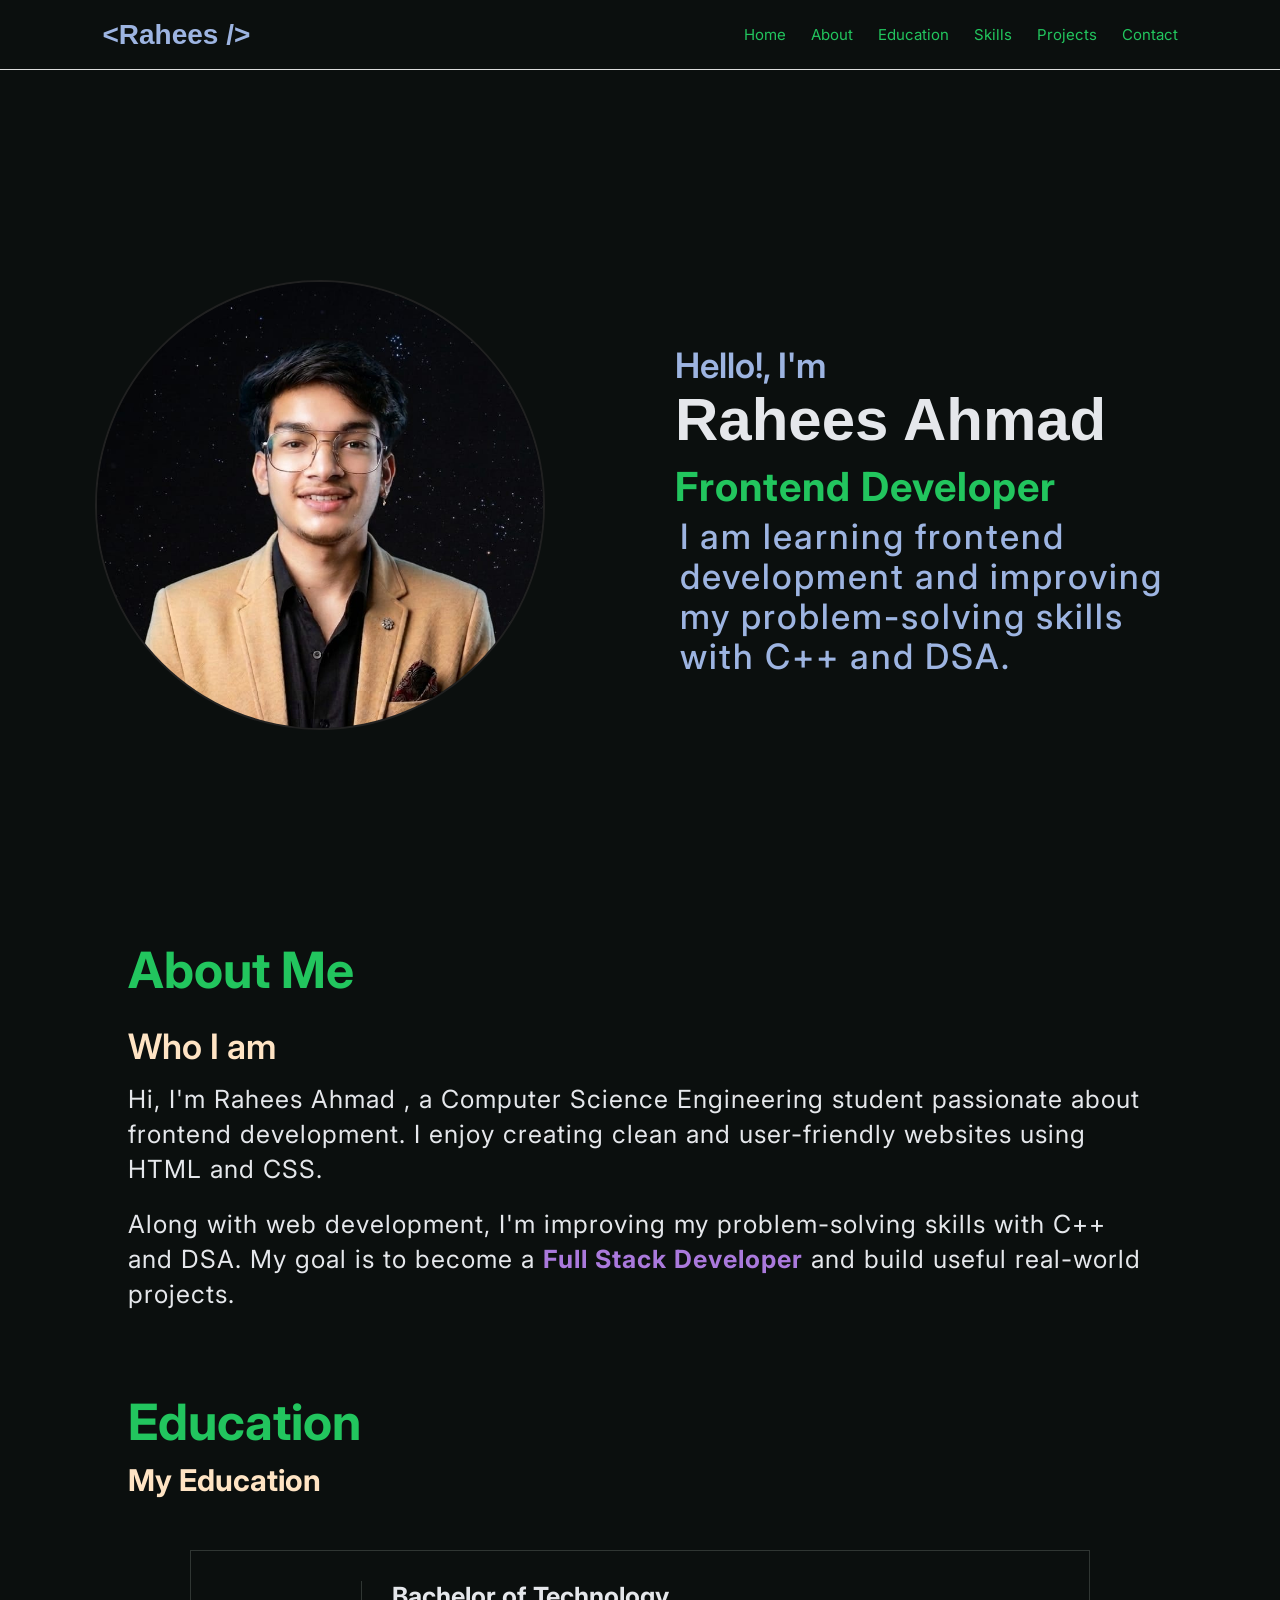
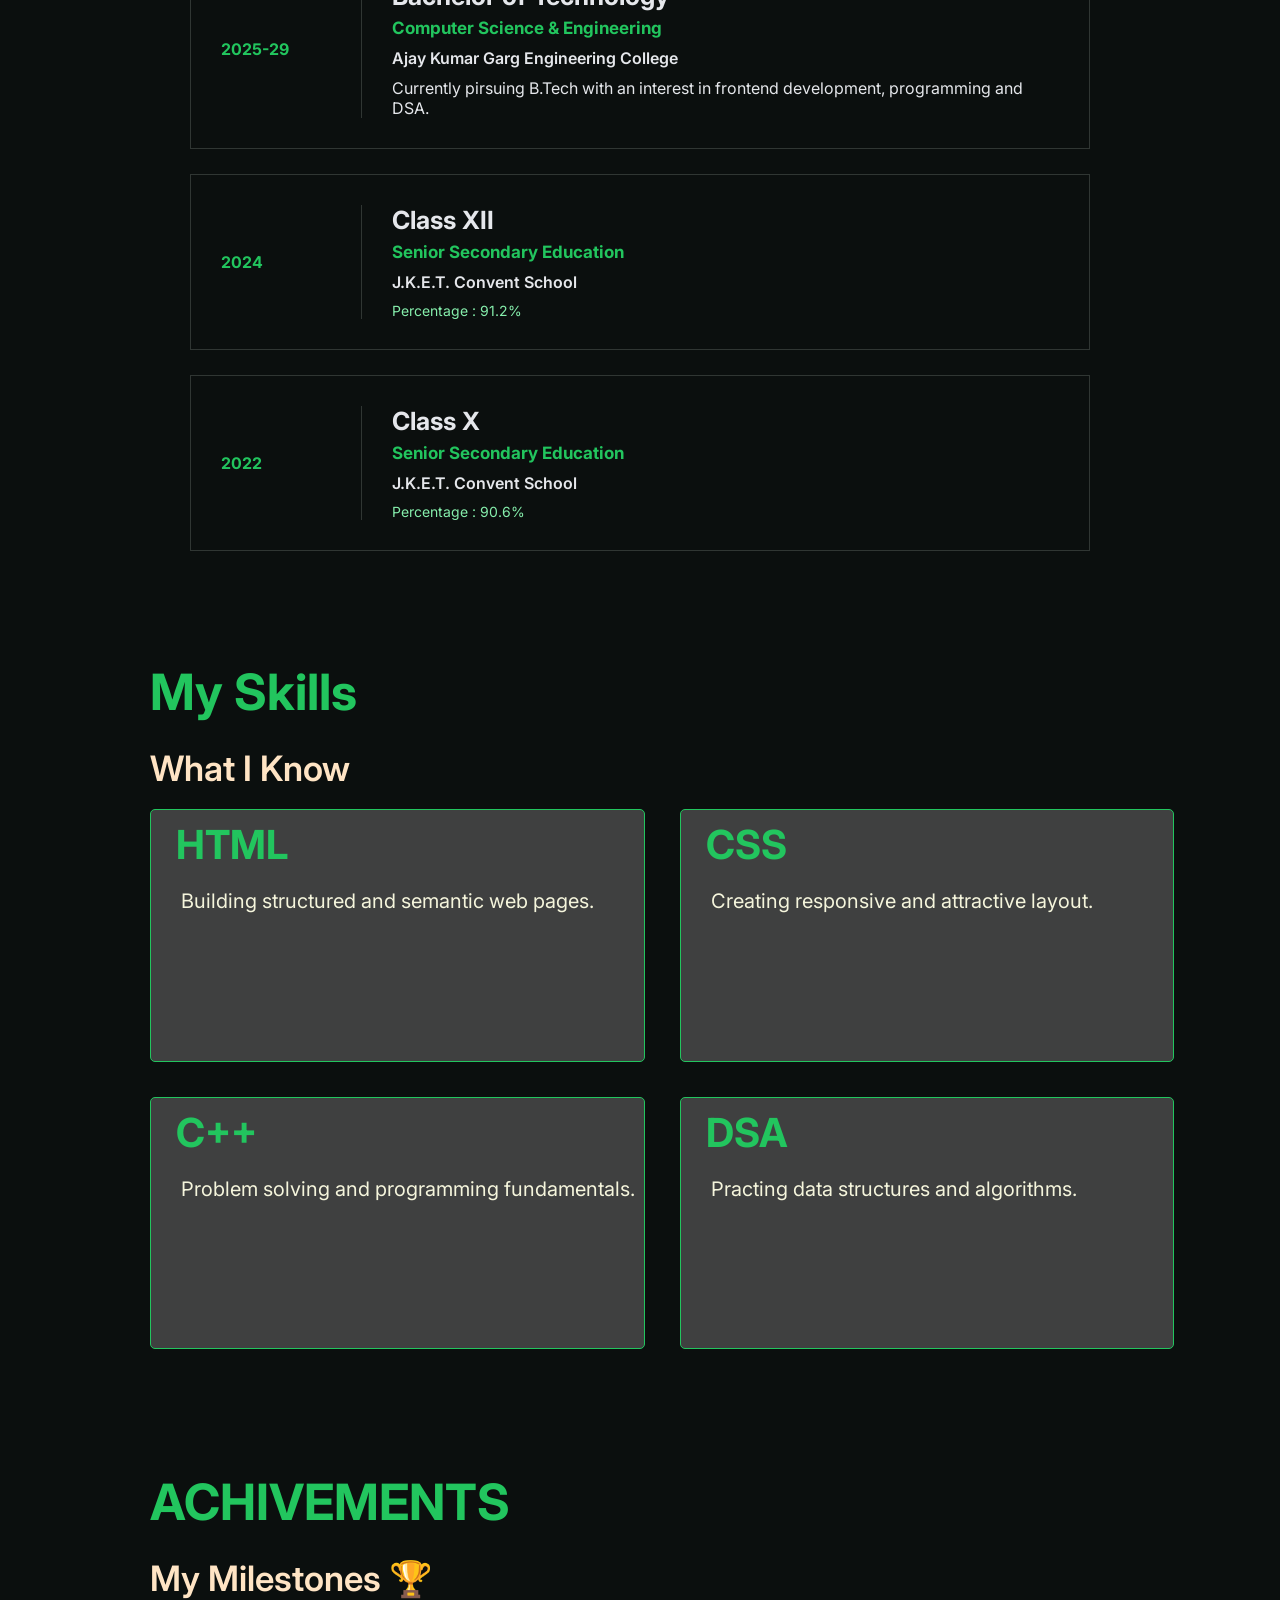
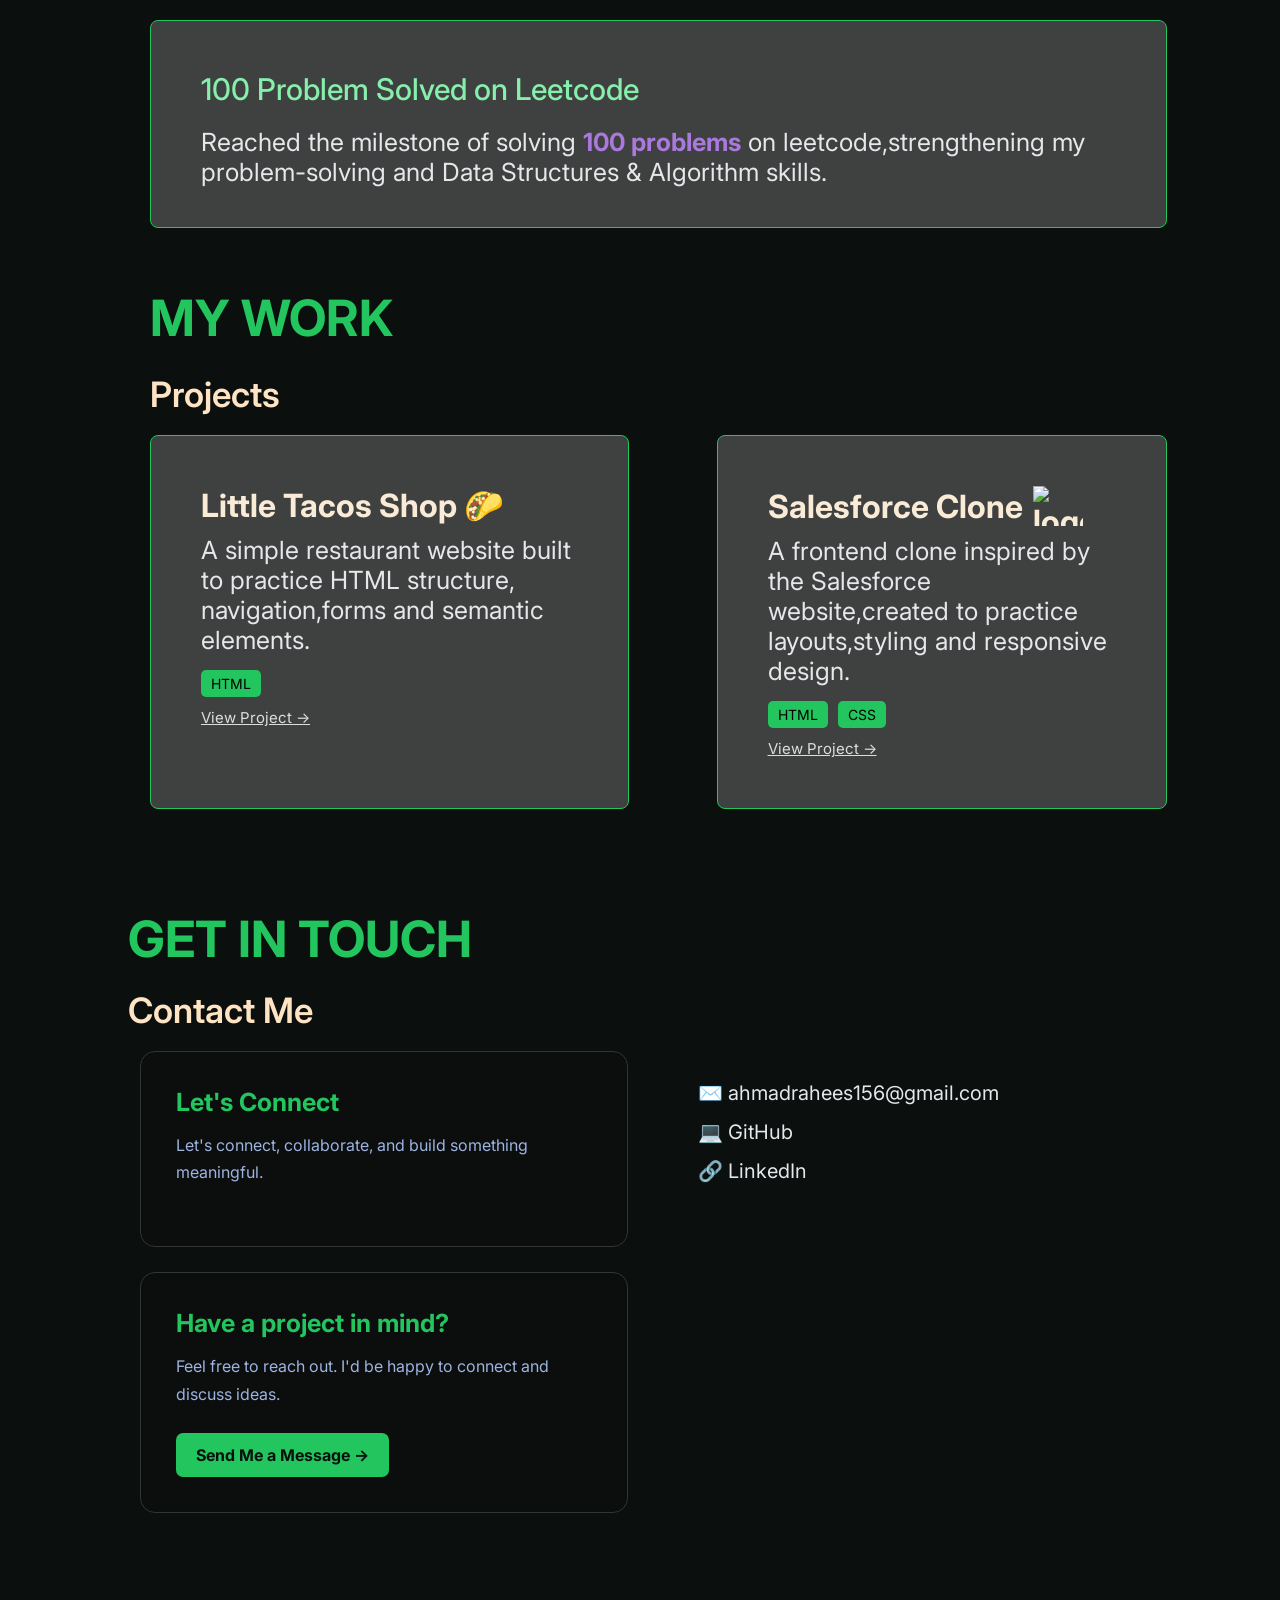
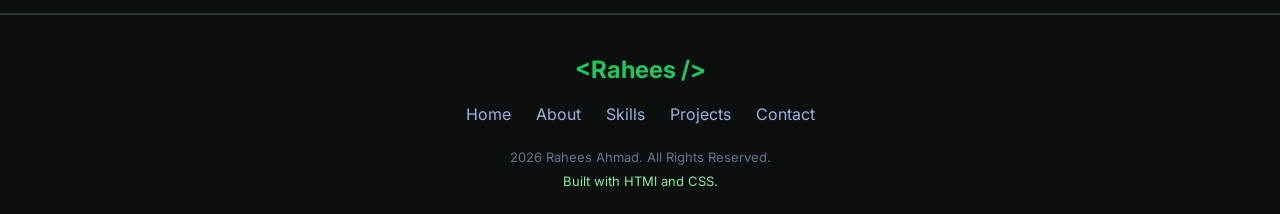
==== commit 653597ae: "final commit" ====
--- a/Portfolio.html
+++ b/Portfolio.html
@@ -152,7 +152,7 @@
                 <div class="project-tags">
                     <span>HTML</span>
                 </div>
-                <a href="#" class="project-link">
+                <a href="https://github.com/ahmadrahees156-creator/tacos_shop" class="project-link">
                     View Project →        
                 </a>
             </div>
@@ -163,7 +163,7 @@
                     <span>HTML</span>
                     <span>CSS</span>
                 </div>
-                <a href="#" class="project-link">
+                <a href="https://github.com/ahmadrahees156-creator/salesforce_clone" class="project-link">
                     View Project →        
                  </a>
             </div>
--- a/Portfolio.css
+++ b/Portfolio.css
@@ -173,7 +173,7 @@
     margin-bottom: 20px;
 }
 
-.education-cointainer{
+.education-container{
     max-width:900px;
     margin: auto;
     display: flex;
@@ -449,7 +449,7 @@
    border-radius: 15px;
    background: rgba(11,15,14,.85);
 }
-.contact-info :hover,.message :hover{
+.contact-info:hover,.message:hover{
     font-size: 25px;
     border-color: #22c55e;
 }
@@ -491,7 +491,7 @@
     text-decoration: none;
     font-weight: 700;
 }
-.contact-button :hover{
+.contact-button:hover{
  background: #86efac;
 }
 
@@ -533,4 +533,243 @@
 
 #footer .footer-made {
     color: #86efac;
-}+}
+
+@media(max-width:1024px){
+    #navbar{
+        padding: 0 5%;
+    }
+    #home{
+        margin-top: 70px;
+        gap: 50px;
+    }
+    #profilepic{
+        width: 300px;
+        height: 300px;
+        padding-left: 10px;
+    }
+    #profile h1{
+        font-size: 48px;
+    }
+     #profile h3{
+        font-size: 32px;
+    }
+    #profile p{
+        font-size: 25px;
+        line-height: 32px;
+    }
+    #about,#contact{
+        padding-left: 7px;
+        padding-right: 7px;
+    }
+    #skills,#achivement,#projects{
+        padding-left: 7px;
+    }
+
+    #cards{
+        width: 85vw;
+    }
+    .card h3{
+        font-size: 32px;
+    }
+    .card p{
+        font-size: 18px;
+    }
+
+    #achive-content{
+        width: 90%;
+    }
+    #tacos-shop,#clone{
+        width: 95%;
+        padding: 35px;
+    }
+}
+
+@media (max-width:768px) {
+    #navbar {
+        height: auto;
+        min-height: 70%;
+        padding: 15px 5%;
+        flex-direction: column;
+        gap: 15px;
+    }
+    #navbar h2{ 
+        font-size: 24px;
+    }
+    .nav-links{
+        width: 100%;
+        justify-content: center;
+        flex-wrap: wrap;
+        gap: 12px 18px;
+    }
+    .nav-links a{
+        font-size: 13px;
+    }
+    #home{
+        min-height: auto;
+        margin-top: 60px;
+        padding: 40px 7%;
+        flex-direction: column;
+        gap: 40px;
+        text-align: center;
+    }
+
+    #profilepic{
+        width: 250px;
+        height: 250px;
+        margin-left: 40px;
+    }
+    #profile{
+        max-width: 100%;
+    }
+    #profile h1{
+        font-size: 42px;
+    }
+    #profile h3{
+   font-size: 28px;
+    }
+    #profile p{
+        font-size: 20px;
+        line-height: 30px;
+    }
+    #profile p:last-child{
+        letter-spacing: 1px;
+    }
+
+    #about,#education,#skills,#achivement,
+       #projects,#contact{
+        padding-left: 10px;
+        padding-right: 10px;
+    }
+    #about h2,#education h2,#skill-content h2,#achivement h2,
+    #project-content h2,#contact-heading h2{
+        font-size: 38px;
+    }
+    #about h3, #myedu ,#skill-content h3, #achivement h3 , #project-content ,#contact-heading h3{
+        font-size: 26px;
+    }
+    #content1,#content2{
+        font-size: 18px;
+        line-height: 30px;
+    }
+    #education{
+        min-height: auto;
+        padding-top: 60px;
+        padding-bottom: 60px;
+    }
+    .education-card{
+        gap: 15px;
+        padding: 20px;
+        align-items: flex-start;
+    }
+    
+    .education-year{
+        min-width: 65px;
+        font-size: 14px;
+    }
+    .education-content{
+        padding-left: 15px;
+    }
+
+    .education-content h3{
+       font-size: 20px;
+    }
+    .education-content h4{
+        font-size: 15px;
+    }
+    .education-content p{
+        font-size: 13px;
+    }
+    .institution{
+        font-size: 14px;
+    }
+    #skills{
+        min-width: 100%;
+        min-height: auto;
+        padding-top: 60px;
+        padding-bottom: 60px;
+    }
+    #cards{
+        width: 100%;
+        height: auto;
+        grid-template-columns: 1fr;
+        gap: 20px;
+    }
+    .card{
+        max-width: 100%;
+        padding: 20px;
+    }
+    .card h3{
+        font-size: 30px;
+    }
+    .card p{
+font-size: 17px;
+    }
+
+    #achivement{
+        min-width: 100%;
+        padding-top: 60px;
+        padding-bottom: 60px;
+        margin-bottom: 0;
+    }
+
+    #achive-content{
+        width: 100%;
+        padding: 30px 25px;
+    }
+
+    #achive-content h3{
+        font-size: 23px;
+    }
+    #achive-content p{
+        font-size: 17px;
+        line-height: 28px;
+    }
+    #projects{
+        padding-top: 60px;
+        padding-bottom: 60px;
+    }
+    .project-card{
+        grid-template-columns: 1fr;
+        gap: 20px;
+    }
+
+    #tacos-shop,#clone{
+        width: 100%;
+        margin: 0;
+        padding: 30px;
+    }
+    #tacos-shop h3,#clone h3{
+        font-size: 25px;
+    }
+    #tacos-shop p,#clone p{
+        font-size: 17px;
+        line-height: 27px;
+    }
+    #clone img{
+        width: 40px;
+        height: 35px;
+    }
+
+#contact{
+    padding-top: 70px;
+    padding-bottom: 70px;
+}
+.contact-container{
+    grid-template-columns: 1fr;
+    gap: 20px;
+}
+.contact-info,.message{
+    font-size: 22px;
+}
+.contact-info p,.message p{
+    font-size: 15px;
+}
+#footer{
+    padding: 35px 7% 20px;
+}
+.footer-links{
+    gap: 15px;
+}
+}
+
